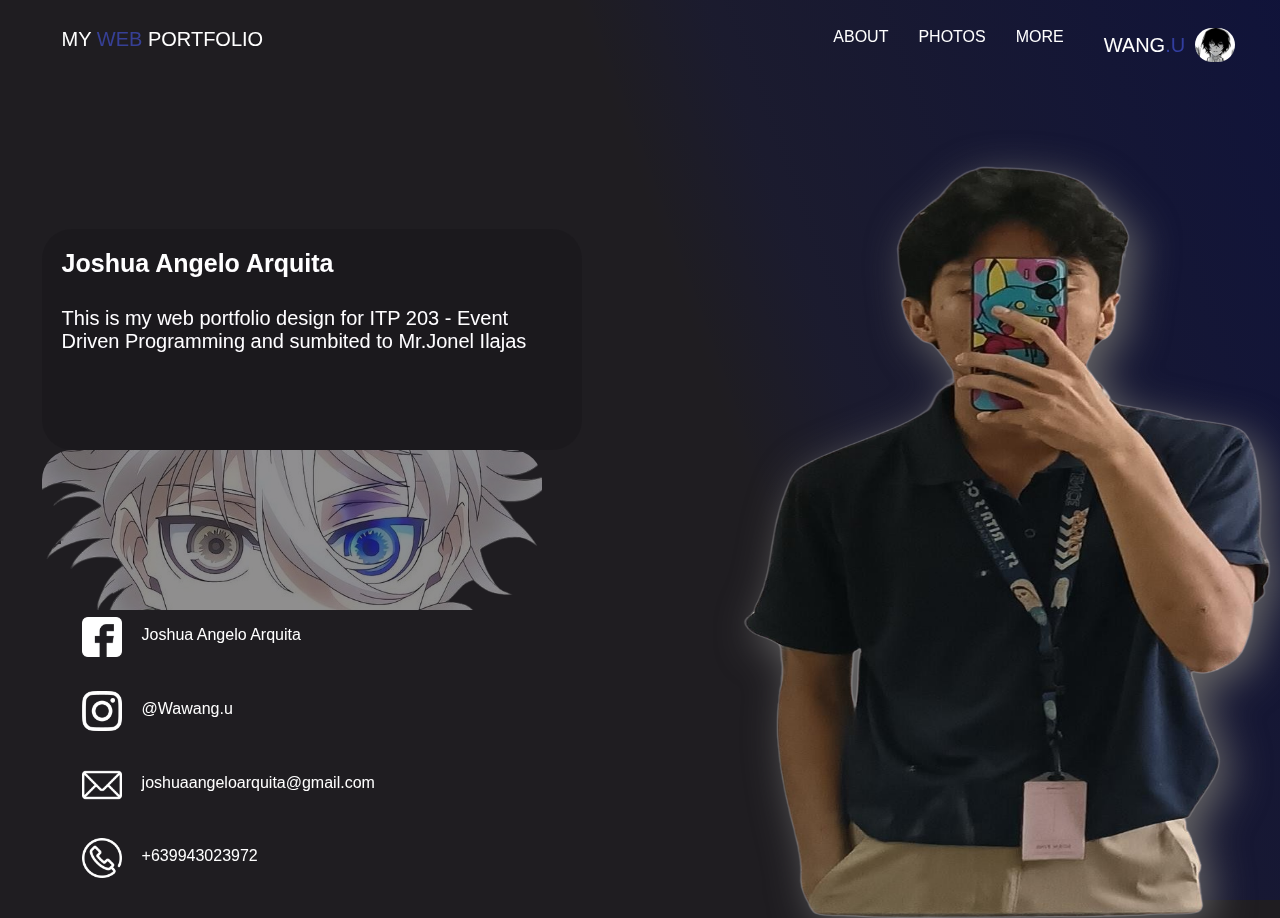
==== index.html @ d60521bf "web" ====
<html>
    <head>
        <link rel="stylesheet" href="style.css">
         <title>WAWANG</title>
    </head>

    <body>
        <div class="header">
            <div class="div1"> </div>
            <div class="div2">MY <span class="w">WEB</span> PORTFOLIO</div>
            <div class="div3">
                <div class="nav">
                    <div class="about">
                        <a href="about.html">
                            ABOUT
                        </a>
                    </div>
                    <div class="photos">
                        <a href="photos.html">
                            PHOTOS
                        </a>
                    </div>
                    <div class="more">
                        <a href="more.html">
                            MORE    
                        </a>
                    </div>
                </div>
            </div>
            <div class="div4">
                <a href="home.html" class="wang">WANG<span class="u">.U</a>
                <div><img class="ava" src="images/ava.jpg"></div>
            </div>

            <div class="info">
                    <span class="name">Joshua Angelo Arquita<br><br></span>
                    <span class="mess">This is my web portfolio design for ITP 203 - Event Driven Programming and sumbited to Mr.Jonel Ilajas</span>
            </div>
            <div class="pic">
                <img src="images/nagi.png" alt="">
            </div>
            <div class="fb">
                <img src="images/facebook.png" alt="">
                <a class="text" href="https://www.facebook.com/midnightblade.s">Joshua Angelo Arquita</a> 
            </div>
            <div class="ig">
                <img src="images/instagram.png" alt="">
                <a class="text" href="https://www.instagram.com/wawang.u/?hl=en">@Wawang.u</a>
            </div>
            <div class="gmail">
                <img src="images/email.png" alt="">
                <div class="num">joshuaangeloarquita@gmail.com</div>
            </div>
            <div class="phonenumber">
                <img src="images/phone.png" alt="">
                <div class="num">+639943023972</div>
            </div>
            <div class="wawa">
                <img src="images/wawa.png" alt="">
            </div>
            <div class="wawa1"> </div>
        </div>
    </body>

</html>
---- style.css ----
body{
    width: 90%;
    background: linear-gradient(70.08deg, rgba(2, 15, 132, 0) 55.98%, rgba(2, 15, 132, 0.133333) 64.13%, rgba(2, 10, 82, 0.5) 99.77%), #1F1D21;
    background-size: cover;
    background-repeat: no-repeat;
    background-position: center;
    background-attachment: fixed;
    
}



@import url('https://fonts.googleapis.com/css2?family=Athiti:wght@200;300;400;500;600;700&family=Kodchasan:ital,wght@0,200;0,300;0,400;0,500;0,600;0,700;1,200;1,300;1,400;1,500;1,600;1,700&display=swap');


    .w , .u{
        color: rgba(70, 85, 222, 0.62);
    }

    .header {
        display: grid;
        grid-template-columns: repeat(12, 1fr);
        grid-template-rows: repeat(12, 1fr);
        grid-column-gap: 0px;
        grid-row-gap: 0px;
        width: 110%;
        height: 100%;
        }

        .div1 {
            grid-area: 1 / 1 / 2 / 13;
        }

        .div2 {
            grid-area: 1 / 2 / 2 / 5;
            color: #FFFFFF;
            font-size: 20px;
            font-family: "Athiti", sans-serif;
            font-weight: 500;
            font-style: normal;
            align-items: center;
            padding: 20px;
        }
        .div3 {
            grid-area: 1 / 11 / 2 / 12;
            
        } 
        
    
        .div4 {
            grid-area: 1 / 12 / 2 / 13;
            color: #FFFFFF;
            font-size: 20px;
            font-family: "Athiti", sans-serif;
            font-weight: 500;
            font-style: normal;
            align-items: center;
            padding: 20px;
            display: flex;
            margin-right: 20px;
            
        }
        a{
            font-family: "Athiti", sans-serif;
            font-style: normal;
            font-weight: 500;
            color: #FFFFFF;
            text-decoration: none;
        }
        
        .nav{
            display: flex;
            align-items: center;
            padding: 20px;
            
        }

        
        .ava{
            width: 40px;
            border-radius: 40px;
            margin-left: 10px;
        }

        .about{
            grid-area: 1 / 8 / 2 / 9;
            font-family: "Athiti", sans-serif;
            margin-left: 30px;
        }

        .photos {
            grid-area: 1 / 9 / 2 / 10;
            font-family: "Athiti", sans-serif;
            margin-left: 30px;
        }

        .more{
            grid-area: 1 / 10 / 2 / 11;
            font-family: "Athiti", sans-serif;
            margin-left: 30px;
        }
            .info { 
                grid-area: 4 / 2 / 7 / 5;
                mix-blend-mode: luminosity;
                padding: 20px;
                width: 500px;
                background-color: rgb(22, 22, 63);
                border-radius: 30px;
                
            }
            .pic { grid-area: 7 / 2 / 9 / 5; }
            .fb { grid-area: 9 / 2 / 10 / 5; display: flex; }
            .ig { grid-area: 10 / 2 / 11 / 5; display: flex; }
            .gmail { grid-area: 11 / 2 / 12 / 5; display: flex; }
            .phonenumber { grid-area: 12 / 2 / 13 / 5; display: flex; }
            .wawa { grid-area: 3 / 5 / 13 / 9; }
            .wawa1 { grid-area: 7 / 10 / 13 / 13; }

        .name{
            color: #FFFFFF;
            font-family: "Athiti", sans-serif;
            font-size: 25px;
            font-weight: bold;
        }

        .mess{
            color: #FFFFFF;
            font-size: 20px;
            font-family: "Athiti", sans-serif;
        }

        .wawa img{
            width: 900px;
            height: 762px;
            filter: drop-shadow(10px 10px 20px rgb(102, 101, 101));
        }

    .fb , .ig, .gmail ,.phonenumber{
        margin-top: 20px;
    }

    .text{
        margin-top: 9px;
        font-family: "Athiti", sans-serif;
        color: #FFFFFF;
        text-decoration: none;
    }

    .num{
        margin-top: 9px;
        font-family: "Athiti", sans-serif;
        font-weight: 500;
        color: #FFFFFF;
        text-decoration: none;
    }

    .fb img, .ig img, .gmail img,.phonenumber img{
        width: 40px;
        height: 40px;
        margin-left: 40px;
        margin-right: 20px;
    }

    .pic img{
        width: 500px;
        border-radius: 30px;
        opacity: 50% ;
    }

    .about-a{
        grid-area: 4 / 2 / 7 / 5;
        font-size: 20px;
        font-family: "Athiti", sans-serif;
        font-weight: 500;
        font-style: normal;
        align-items: center;
        color: #FFFFFF;
        border: solid 1px #FFFFFF;
        width: 100%;
        height: 500px;
        padding: 20px;
        border-radius: 30px;
        mix-blend-mode: luminosity;
        background-color: rgb(22, 22, 63);

    }

    .personal{
        color: #FFFFFF;
        font-size: 20px;
        font-family: "Athiti", sans-serif;
        font-weight: 500;
        font-style: normal;
        align-items: center;
    }

    .name-a, .Birthday, .age, .gender, .address, .school, .course, .year{
        padding: 15px;
        padding-left: 30px;
    }
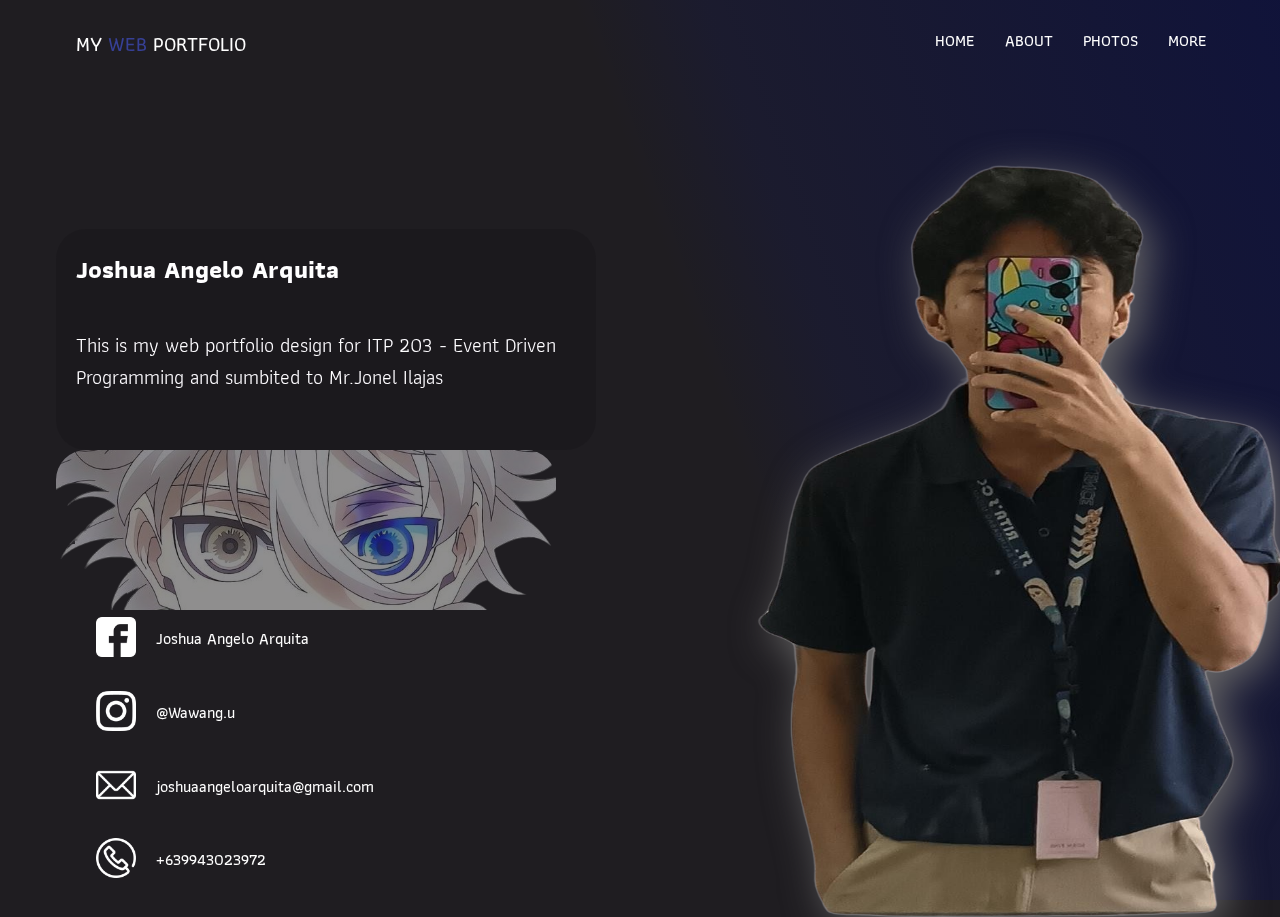
==== commit 2f22a49f: "wew" ====
--- a/index.html
+++ b/index.html
@@ -10,6 +10,11 @@
             <div class="div2">MY <span class="w">WEB</span> PORTFOLIO</div>
             <div class="div3">
                 <div class="nav">
+                    <div class="HOME">
+                        <a href="index.html">
+                            HOME
+                        </a>
+                    </div>
                     <div class="about">
                         <a href="about.html">
                             ABOUT
@@ -26,10 +31,6 @@
                         </a>
                     </div>
                 </div>
-            </div>
-            <div class="div4">
-                <a href="home.html" class="wang">WANG<span class="u">.U</a>
-                <div><img class="ava" src="images/ava.jpg"></div>
             </div>
 
             <div class="info">
--- a/style.css
+++ b/style.css
@@ -1,3 +1,6 @@
+@import url('https://fonts.googleapis.com/css2?family=Athiti:wght@200;300;400;500;600;700&family=Kodchasan:ital,wght@0,200;0,300;0,400;0,500;0,600;0,700;1,200;1,300;1,400;1,500;1,600;1,700&display=swap');
+
+
 body{
     width: 90%;
     background: linear-gradient(70.08deg, rgba(2, 15, 132, 0) 55.98%, rgba(2, 15, 132, 0.133333) 64.13%, rgba(2, 10, 82, 0.5) 99.77%), #1F1D21;
@@ -8,11 +11,6 @@
     
 }
 
-
-
-@import url('https://fonts.googleapis.com/css2?family=Athiti:wght@200;300;400;500;600;700&family=Kodchasan:ital,wght@0,200;0,300;0,400;0,500;0,600;0,700;1,200;1,300;1,400;1,500;1,600;1,700&display=swap');
-
-
     .w , .u{
         color: rgba(70, 85, 222, 0.62);
     }
@@ -80,6 +78,12 @@
             width: 40px;
             border-radius: 40px;
             margin-left: 10px;
+        }
+
+        .home{
+            grid-area: 1 / 8 / 2 / 9;
+            font-family: "Athiti", sans-serif;
+            margin-left: 30px;
         }
 
         .about{
@@ -195,7 +199,7 @@
     }
 
     .name-a, .Birthday, .age, .gender, .address, .school, .course, .year{
-        padding: 15px;
+        padding: 10px;
         padding-left: 30px;
     }
 
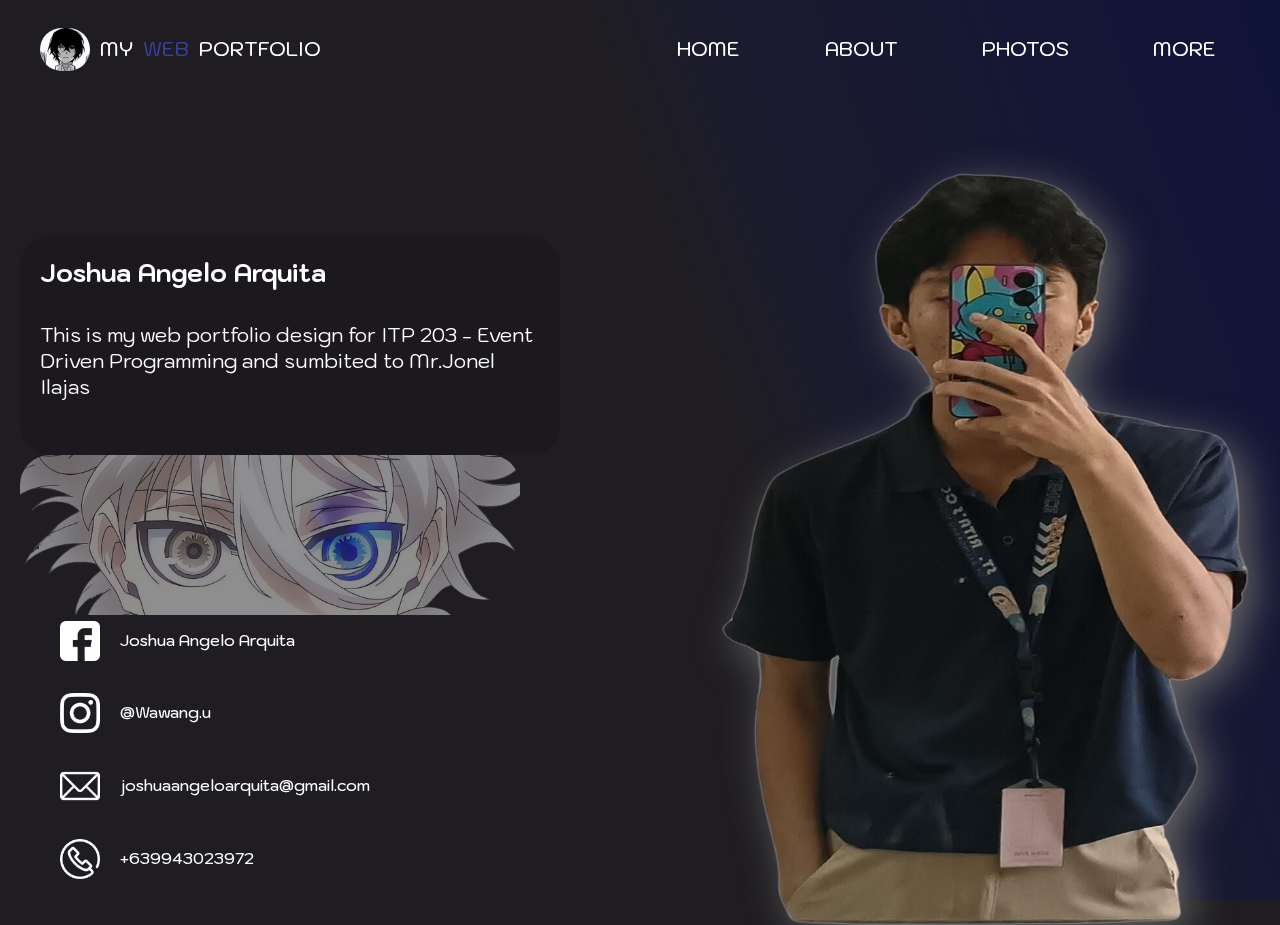
==== commit 25aede9b: "wew" ====
--- a/index.html
+++ b/index.html
@@ -7,7 +7,10 @@
     <body>
         <div class="header">
             <div class="div1"> </div>
-            <div class="div2">MY <span class="w">WEB</span> PORTFOLIO</div>
+            <div class="div2">
+                <div class="ava"><img src="images/ava.jpg" alt=""></div>
+                MY <span class="w"> WEB </span> PORTFOLIO
+            </div>
             <div class="div3">
                 <div class="nav">
                     <div class="HOME">
--- a/style.css
+++ b/style.css
@@ -11,8 +11,12 @@
     
 }
 
+
+
     .w , .u{
         color: rgba(70, 85, 222, 0.62);
+        margin-left: 10px;
+        margin-right: 10px;
     }
 
     .header {
@@ -33,33 +37,21 @@
             grid-area: 1 / 2 / 2 / 5;
             color: #FFFFFF;
             font-size: 20px;
-            font-family: "Athiti", sans-serif;
+            font-family: "Kodchasan", serif;
             font-weight: 500;
             font-style: normal;
             align-items: center;
+            display: flex;
             padding: 20px;
+    
         }
         .div3 {
             grid-area: 1 / 11 / 2 / 12;
-            
         } 
         
     
-        .div4 {
-            grid-area: 1 / 12 / 2 / 13;
-            color: #FFFFFF;
-            font-size: 20px;
-            font-family: "Athiti", sans-serif;
-            font-weight: 500;
-            font-style: normal;
-            align-items: center;
-            padding: 20px;
-            display: flex;
-            margin-right: 20px;
-            
-        }
         a{
-            font-family: "Athiti", sans-serif;
+            font-family: "Kodchasan", serif;
             font-style: normal;
             font-weight: 500;
             color: #FFFFFF;
@@ -70,38 +62,61 @@
             display: flex;
             align-items: center;
             padding: 20px;
+            text-transform: uppercase;
             
         }
 
-        
-        .ava{
-            width: 40px;
+        .nav a {
+            padding: .5em .8em;
+            color: #FFFFFF;
+            position: relative;
+            transition: all .35s ease;
+            text-decoration: none;
+            font-size: 20px;
+        }     
+        .nav a:hover {
+            border-radius: 5px;
+            background-color: #FFFFFF;
+            color: rgb(22, 22, 63);
+        }
+
+        .ava img{
+            width: 50px;
             border-radius: 40px;
-            margin-left: 10px;
+            margin-right: 10px;
         }
 
         .home{
             grid-area: 1 / 8 / 2 / 9;
-            font-family: "Athiti", sans-serif;
-            margin-left: 30px;
-        }
+            font-family: "Kodchasan", serif;
+            padding: 0.5rem 0.7em;
+            border-radius: 5px;
+        }
+
 
         .about{
             grid-area: 1 / 8 / 2 / 9;
-            font-family: "Athiti", sans-serif;
+            font-family: "Kodchasan", serif;
             margin-left: 30px;
+            border-radius: 5px;
+            padding: 0.5rem 0.7em;
+
         }
 
         .photos {
             grid-area: 1 / 9 / 2 / 10;
-            font-family: "Athiti", sans-serif;
+            font-family: "Kodchasan", serif;
             margin-left: 30px;
+            border-radius: 5px;
+            padding: 0.5rem 0.7em;
         }
 
         .more{
             grid-area: 1 / 10 / 2 / 11;
-            font-family: "Athiti", sans-serif;
+            font-family: "Kodchasan", serif;
             margin-left: 30px;
+            border-radius: 5px;
+            padding: 0.5rem 0.7em;       
         }
             .info { 
                 grid-area: 4 / 2 / 7 / 5;
@@ -122,7 +137,7 @@
 
         .name{
             color: #FFFFFF;
-            font-family: "Athiti", sans-serif;
+            font-family: "Kodchasan", serif;
             font-size: 25px;
             font-weight: bold;
         }
@@ -130,7 +145,7 @@
         .mess{
             color: #FFFFFF;
             font-size: 20px;
-            font-family: "Athiti", sans-serif;
+            font-family: "Kodchasan", serif;
         }
 
         .wawa img{
@@ -145,14 +160,14 @@
 
     .text{
         margin-top: 9px;
-        font-family: "Athiti", sans-serif;
+        font-family: "Kodchasan", serif;
         color: #FFFFFF;
         text-decoration: none;
     }
 
     .num{
         margin-top: 9px;
-        font-family: "Athiti", sans-serif;
+        font-family: "Kodchasan", serif;
         font-weight: 500;
         color: #FFFFFF;
         text-decoration: none;
@@ -174,28 +189,28 @@
     .about-a{
         grid-area: 4 / 2 / 7 / 5;
         font-size: 20px;
-        font-family: "Athiti", sans-serif;
+        font-family: "Kodchasan", serif;
         font-weight: 500;
         font-style: normal;
         align-items: center;
         color: #FFFFFF;
         border: solid 1px #FFFFFF;
-        width: 100%;
-        height: 500px;
+        width: 500px;
+        height: 410px;
         padding: 20px;
         border-radius: 30px;
-        mix-blend-mode: luminosity;
-        background-color: rgb(22, 22, 63);
-
+        background-color: transparent;
+        z-index: -1;
     }
 
     .personal{
         color: #FFFFFF;
         font-size: 20px;
-        font-family: "Athiti", sans-serif;
+        font-family: "Kodchasan", serif;
         font-weight: 500;
         font-style: normal;
         align-items: center;
+        
     }
 
     .name-a, .Birthday, .age, .gender, .address, .school, .course, .year{
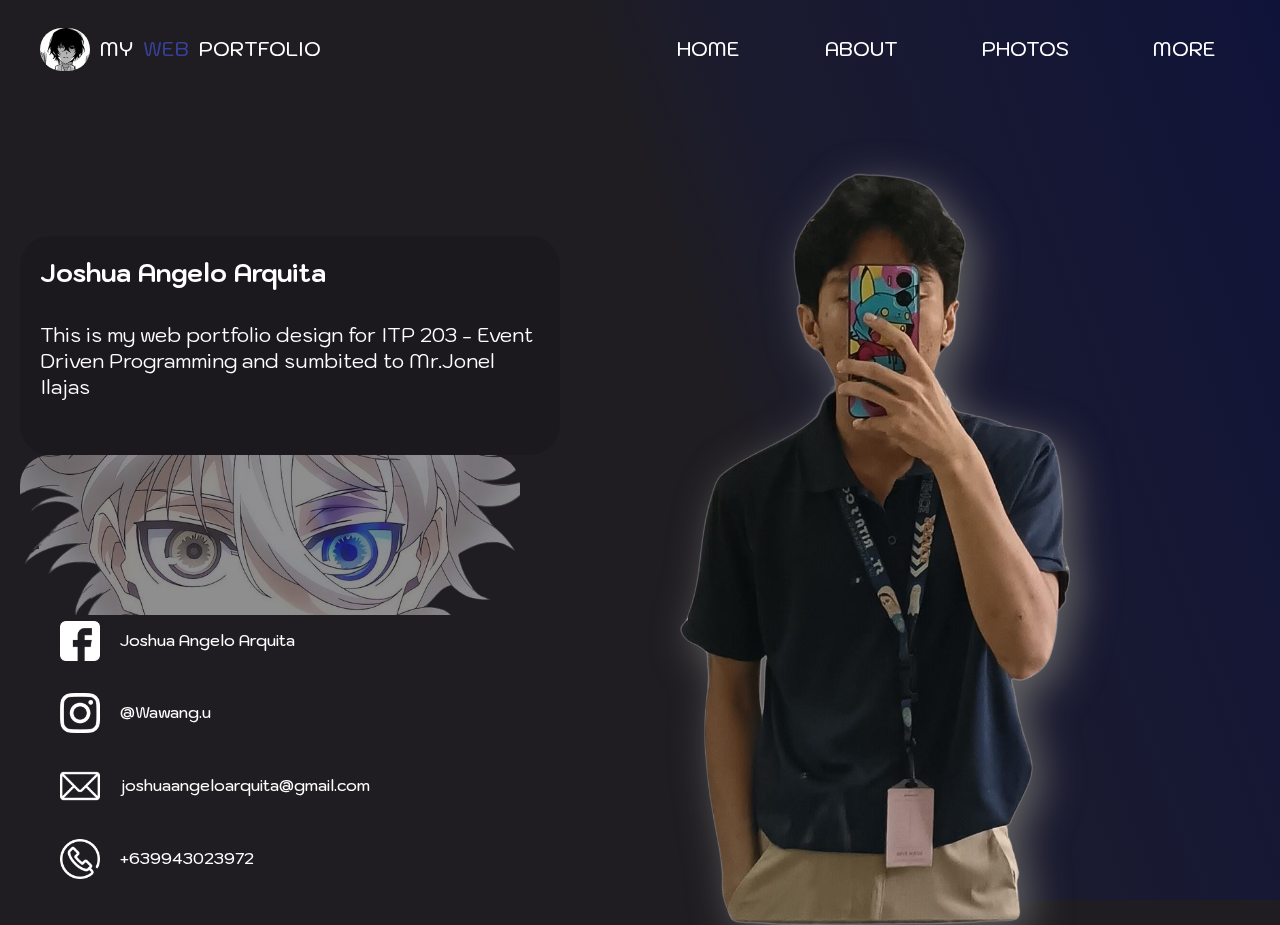
==== commit 83e5e071: "wew" ====
--- a/index.html
+++ b/index.html
@@ -62,7 +62,6 @@
             <div class="wawa">
                 <img src="images/wawa.png" alt="">
             </div>
-            <div class="wawa1"> </div>
         </div>
     </body>
 
--- a/style.css
+++ b/style.css
@@ -132,8 +132,7 @@
             .ig { grid-area: 10 / 2 / 11 / 5; display: flex; }
             .gmail { grid-area: 11 / 2 / 12 / 5; display: flex; }
             .phonenumber { grid-area: 12 / 2 / 13 / 5; display: flex; }
-            .wawa { grid-area: 3 / 5 / 13 / 9; }
-            .wawa1 { grid-area: 7 / 10 / 13 / 13; }
+            .wawa { grid-area: 3 / 5 / 13 / 9; display: flex;}
 
         .name{
             color: #FFFFFF;
@@ -152,6 +151,13 @@
             width: 900px;
             height: 762px;
             filter: drop-shadow(10px 10px 20px rgb(102, 101, 101));
+        }
+
+        .die img{
+            margin-top: 620px;
+            opacity: 50%;
+            width: 300px;
+            height: 140px;
         }
 
     .fb , .ig, .gmail ,.phonenumber{
@@ -195,12 +201,14 @@
         align-items: center;
         color: #FFFFFF;
         border: solid 1px #FFFFFF;
-        width: 500px;
+        position: relative;
+        width: 620px;
         height: 410px;
         padding: 20px;
         border-radius: 30px;
         background-color: transparent;
         z-index: -1;
+        position: relative;
     }
 
     .personal{
@@ -210,7 +218,7 @@
         font-weight: 500;
         font-style: normal;
         align-items: center;
-        
+        position: relative;
     }
 
     .name-a, .Birthday, .age, .gender, .address, .school, .course, .year{
@@ -218,8 +226,53 @@
         padding-left: 30px;
     }
 
-
-
-
-
-    +    .Favorites{
+        color: #FFFFFF;
+        border: solid 1px #FFFFFF;
+        font-family: "Kodchasan", serif;
+        font-weight: 500;
+        font-style: normal;
+        font-size: 20px;
+        width: 255px;
+        margin-top: 57px;
+        border-radius: 30px;
+        height: 193px;
+        padding: 20px;
+        margin-left: -323px;
+        position: absolute;
+    }
+
+    .hobbies{
+        border: solid 1px #FFFFFF;
+        width: 255px;
+        margin-top: 57px;
+        border-radius: 30px;
+        height: 193px;
+        padding: 20px;
+        position: relative;
+        
+    }
+
+    .about-b { 
+        grid-area: 3 / 5 / 13 / 9;
+        display: inline;
+    }
+
+    .wang img{
+        opacity: 50%;
+        /*margin-top: 280px;*/
+    } 
+
+    .comments{
+        font-family: "Kodchasan", serif;
+        font-weight: 500;
+        font-style: normal;
+        font-size: 20px;
+        width: 690px;
+        margin-top: 73px;
+        margin-left: 50px;
+        padding: 30px;
+        color: #FFFFFF;
+        border-radius: 30px;
+        border: solid 1px #FFFFFF;
+    }
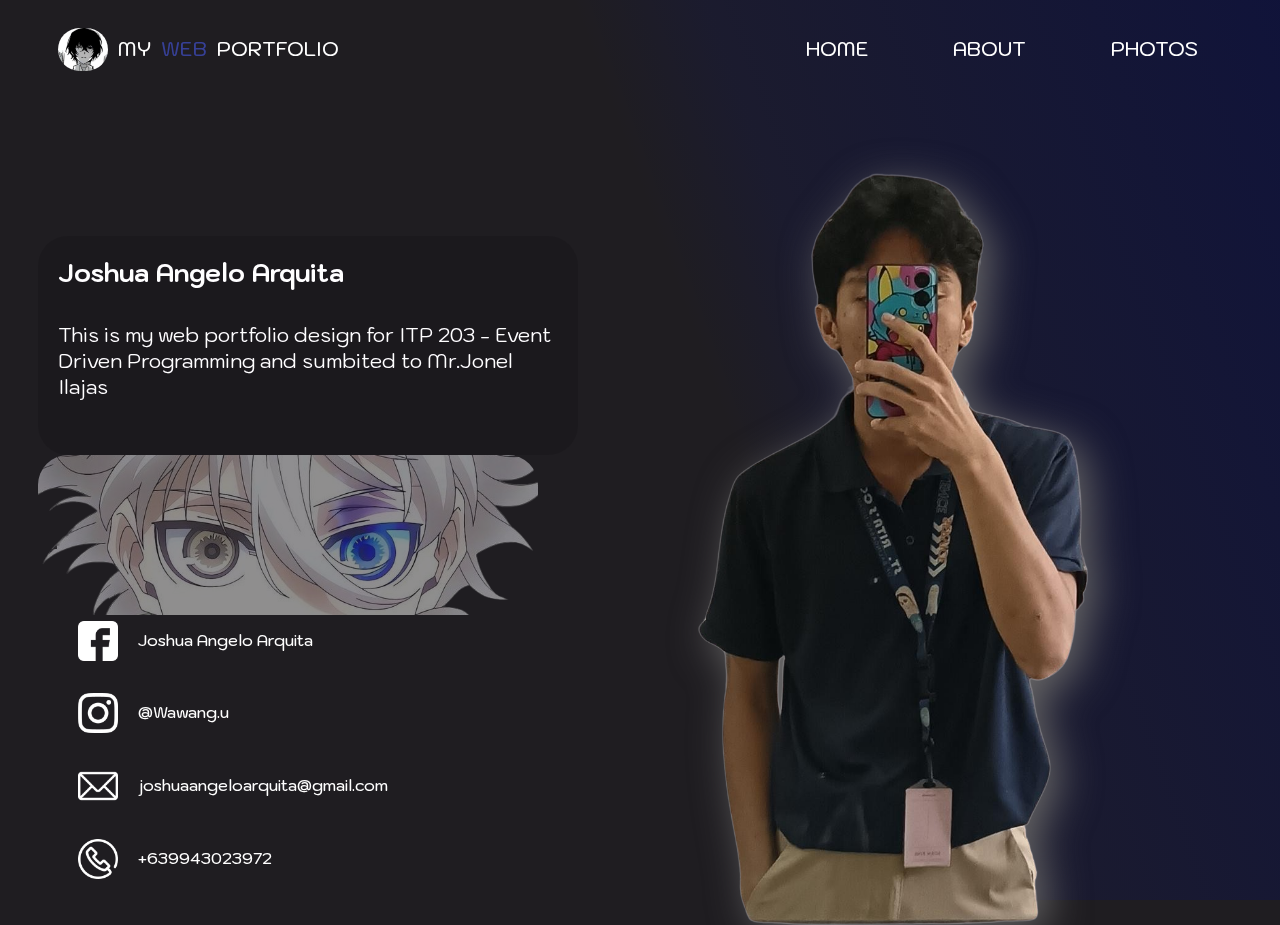
==== commit 2ab4fa89: "ere" ====
--- a/index.html
+++ b/index.html
@@ -26,11 +26,6 @@
                     <div class="photos">
                         <a href="photos.html">
                             PHOTOS
-                        </a>
-                    </div>
-                    <div class="more">
-                        <a href="more.html">
-                            MORE    
                         </a>
                     </div>
                 </div>
--- a/style.css
+++ b/style.css
@@ -276,3 +276,13 @@
         border-radius: 30px;
         border: solid 1px #FFFFFF;
     }
+
+    
+    .content{
+        display: flex;
+        justify-content: center;
+        align-items: center;
+    }
+    .firstrow img{
+        width: 100px;
+    }